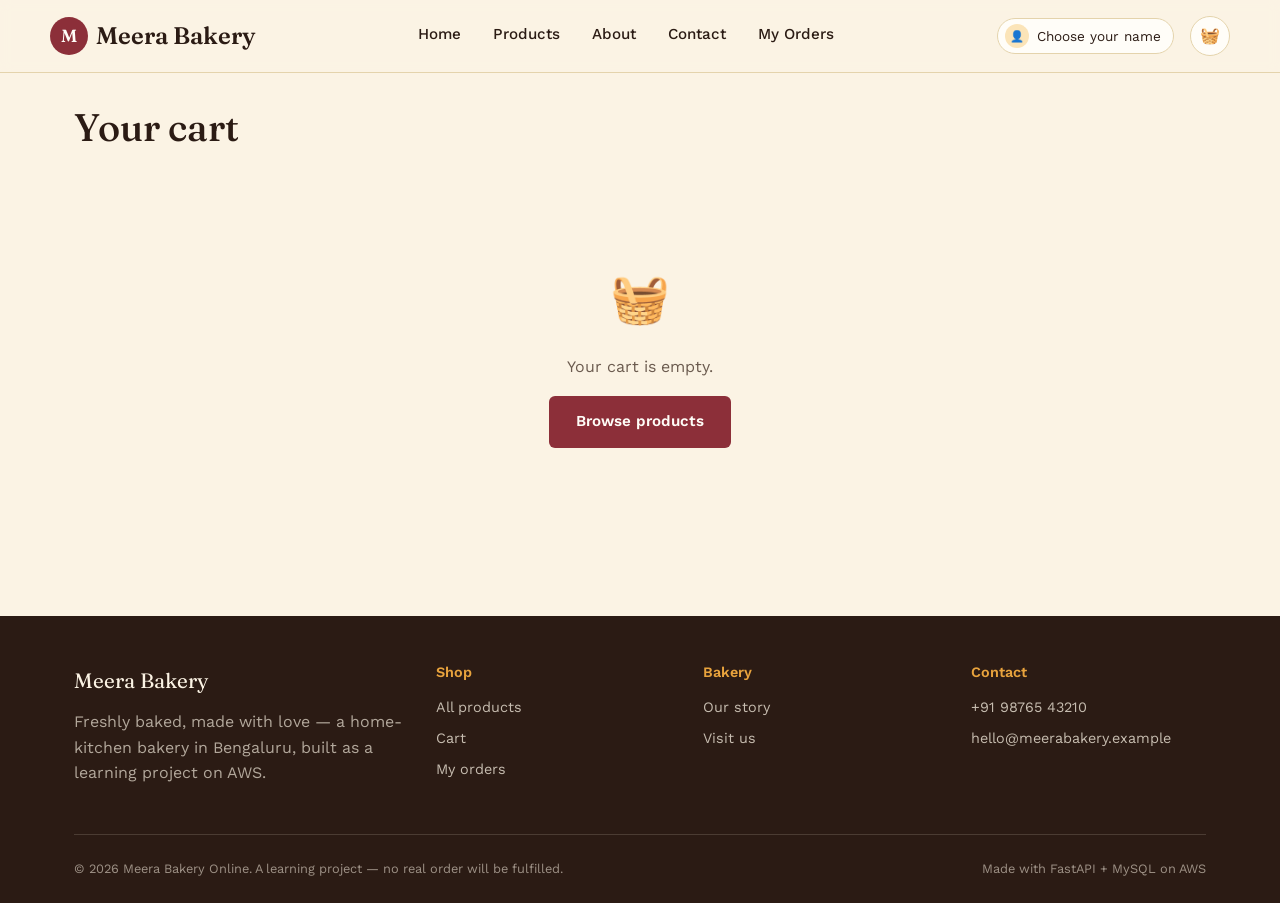
==== frontend/cart.html @ 74967118 "first commit" ====
<!DOCTYPE html>
<html lang="en">
<head>
  <meta charset="UTF-8" />
  <meta name="viewport" content="width=device-width, initial-scale=1.0" />
  <meta name="description" content="Your cart — Meera Bakery Online." />
  <title>Your Cart — Meera Bakery Online</title>
  <link rel="preconnect" href="https://fonts.googleapis.com" />
  <link rel="preconnect" href="https://fonts.gstatic.com" crossorigin />
  <link href="https://fonts.googleapis.com/css2?family=Fraunces:ital,opsz,wght@0,9..144,500;0,9..144,600;1,9..144,500&family=Work+Sans:wght@400;500;600;700&display=swap" rel="stylesheet" />
  <link rel="stylesheet" href="css/style.css" />
</head>
<body>

  <header class="site-header">
    <div class="container site-header__bar">
      <a href="index.html" class="brand">
        <span class="brand__mark">M</span>
        Meera Bakery
      </a>
      <nav class="main-nav" id="mainNav">
        <a href="index.html" data-nav="index.html">Home</a>
        <a href="products.html" data-nav="products.html">Products</a>
        <a href="index.html#about" data-nav="">About</a>
        <a href="index.html#contact" data-nav="">Contact</a>
        <a href="orders.html" data-nav="orders.html">My Orders</a>
      </nav>
      <div class="header-actions">
        <button type="button" class="identity-chip" id="identityChip">
          <span class="identity-chip__avatar">👤</span>
          <span id="identityLabel">Choose your name</span>
        </button>
        <a href="cart.html" class="cart-btn" aria-label="View cart">
          🧺
          <span class="cart-badge" id="cartCount" hidden>0</span>
        </a>
        <button type="button" class="nav-toggle" id="navToggle" aria-label="Toggle menu">
          <span></span><span></span><span></span>
        </button>
      </div>
    </div>
  </header>

  <div class="identity-modal" id="identityModal" hidden>
    <div class="identity-modal__panel">
      <div class="identity-modal__head">
        <h3>Who's ordering?</h3>
        <button type="button" id="identityClose" aria-label="Close">✕</button>
      </div>
      <p class="form-hint">This demo has no sign-up yet — pick an existing customer record to browse as them.</p>
      <ul class="identity-list" id="identityList"></ul>
    </div>
  </div>

  <main>
    <section class="section" style="padding-top:32px;">
      <div class="container">
        <h1 style="font-size:clamp(1.8rem,3.5vw,2.4rem);">Your cart</h1>
        <div id="cartContent"><!-- rendered by cart-page.js --></div>
      </div>
    </section>
  </main>

  <footer class="site-footer">
    <div class="container">
      <div class="footer-grid">
        <div>
          <div class="footer-brand">Meera Bakery</div>
          <p>Freshly baked, made with love — a home-kitchen bakery in Bengaluru, built as a learning project on AWS.</p>
        </div>
        <div class="footer-col">
          <h4>Shop</h4>
          <a href="products.html">All products</a>
          <a href="cart.html">Cart</a>
          <a href="orders.html">My orders</a>
        </div>
        <div class="footer-col">
          <h4>Bakery</h4>
          <a href="index.html#about">Our story</a>
          <a href="index.html#contact">Visit us</a>
        </div>
        <div class="footer-col">
          <h4>Contact</h4>
          <a href="tel:+919876543210">+91 98765 43210</a>
          <a href="mailto:hello@meerabakery.example">hello@meerabakery.example</a>
        </div>
      </div>
      <div class="footer-bottom">
        <span>© 2026 Meera Bakery Online. A learning project — no real order will be fulfilled.</span>
        <span>Made with FastAPI + MySQL on AWS</span>
      </div>
    </div>
  </footer>

  <div class="toast" id="toast"></div>

  <script src="js/api.js"></script>
  <script src="js/state.js"></script>
  <script src="js/nav.js"></script>
  <script src="js/cart-page.js"></script>
</body>
</html>
---- frontend/css/style.css ----
/* =============================================================================
   Meera Bakery Online — Design System
   =============================================================================
   Palette: warm parchment paper, deep espresso ink, berry-jam accent,
   honey-butter secondary. Deliberately avoids the generic cream+terracotta
   SaaS default — this leans into a "bakery box / market stall" feel instead.

   Type: Fraunces (display serif, a little quirky and hand-set) for
   headlines, Work Sans for UI and body copy.
   ============================================================================= */

:root {
  /* ---- Color tokens ---- */
  --paper:        #FBF3E4;   /* warm parchment background */
  --paper-deep:   #F1E4C9;   /* alternating section background */
  --paper-line:   #E4D3AC;   /* hairline borders on paper */
  --ink:          #2B1B14;   /* deep espresso — primary text */
  --ink-soft:     #6B5B4F;   /* secondary text */
  --jam:          #8C2F39;   /* berry accent — primary CTA, links */
  --jam-dark:     #6E2029;   /* hover state for jam */
  --butter:       #E8A33D;   /* honey accent — badges, highlights */
  --butter-soft:  #FBE4B8;   /* butter tint background */
  --sage:         #6B7A5E;   /* muted green — success / fresh */
  --sage-soft:    #E4E9DD;
  --danger:       #A5362A;
  --danger-soft:  #F5DEDA;
  --white:        #FFFDF8;

  /* ---- Type ---- */
  --font-display: 'Fraunces', Georgia, serif;
  --font-body: 'Work Sans', -apple-system, BlinkMacSystemFont, sans-serif;

  /* ---- Spacing scale ---- */
  --space-1: 0.25rem;
  --space-2: 0.5rem;
  --space-3: 0.75rem;
  --space-4: 1rem;
  --space-5: 1.5rem;
  --space-6: 2rem;
  --space-7: 3rem;
  --space-8: 4.5rem;
  --space-9: 6rem;

  /* ---- Shape ---- */
  --radius-sm: 6px;
  --radius-md: 10px;
  --radius-box: 4px 4px 18px 18px; /* bakery-box lid feel on cards */
  --shadow-card: 0 1px 2px rgba(43, 27, 20, 0.06), 0 8px 24px rgba(43, 27, 20, 0.07);
  --shadow-pop: 0 12px 32px rgba(43, 27, 20, 0.16);

  --container: 1180px;
}

/* =============================================================================
   Reset & base
   ============================================================================= */

*, *::before, *::after { box-sizing: border-box; }

html {
  scroll-behavior: smooth;
}

@media (prefers-reduced-motion: reduce) {
  html { scroll-behavior: auto; }
  *, *::before, *::after {
    animation-duration: 0.01ms !important;
    animation-iteration-count: 1 !important;
    transition-duration: 0.01ms !important;
  }
}

body {
  margin: 0;
  font-family: var(--font-body);
  font-size: 16px;
  line-height: 1.6;
  color: var(--ink);
  background: var(--paper);
  -webkit-font-smoothing: antialiased;
}

img { max-width: 100%; display: block; }

a { color: var(--jam); text-decoration: none; }
a:hover { color: var(--jam-dark); }

h1, h2, h3, h4 {
  font-family: var(--font-display);
  font-weight: 600;
  line-height: 1.15;
  margin: 0 0 var(--space-4);
  color: var(--ink);
}

h1 { font-size: clamp(2.4rem, 5vw, 3.6rem); font-weight: 500; }
h2 { font-size: clamp(1.8rem, 3.2vw, 2.4rem); }
h3 { font-size: 1.3rem; }

p { margin: 0 0 var(--space-4); color: var(--ink-soft); }

ul { list-style: none; margin: 0; padding: 0; }

button, input, select, textarea { font-family: inherit; font-size: inherit; }

:focus-visible {
  outline: 2px solid var(--jam);
  outline-offset: 2px;
}

.container {
  max-width: var(--container);
  margin: 0 auto;
  padding: 0 var(--space-5);
}

.section {
  padding: var(--space-8) 0;
}

.section--deep {
  background: var(--paper-deep);
}

.eyebrow {
  display: inline-block;
  font-size: 0.85rem;
  color: var(--jam);
  font-weight: 600;
  margin-bottom: var(--space-2);
  letter-spacing: 0.01em;
}

.section-head {
  max-width: 640px;
  margin: 0 0 var(--space-6);
}

.section-head--center {
  margin-left: auto;
  margin-right: auto;
  text-align: center;
}

/* Scalloped divider — signature motif used between major sections */
.scallop {
  height: 22px;
  width: 100%;
  background-image: radial-gradient(circle at 11px -6px, transparent 12px, var(--paper) 13px);
  background-size: 24px 22px;
  background-repeat: repeat-x;
}
.scallop--deep {
  background-image: radial-gradient(circle at 11px -6px, transparent 12px, var(--paper-deep) 13px);
}
.scallop--ink {
  background-image: radial-gradient(circle at 11px -6px, transparent 12px, var(--ink) 13px);
}

/* =============================================================================
   Buttons
   ============================================================================= */

.btn {
  display: inline-flex;
  align-items: center;
  justify-content: center;
  gap: var(--space-2);
  border-radius: var(--radius-sm);
  padding: 0.85em 1.7em;
  font-weight: 600;
  font-size: 0.95rem;
  border: 1.5px solid transparent;
  cursor: pointer;
  transition: transform 120ms ease, background-color 120ms ease, border-color 120ms ease, color 120ms ease;
}
.btn:active { transform: translateY(1px); }

.btn--primary {
  background: var(--jam);
  color: var(--white);
}
.btn--primary:hover { background: var(--jam-dark); color: var(--white); }

.btn--ghost {
  background: transparent;
  border-color: var(--ink);
  color: var(--ink);
}
.btn--ghost:hover { background: var(--ink); color: var(--paper); }

.btn--outline {
  background: transparent;
  border-color: var(--jam);
  color: var(--jam);
}
.btn--outline:hover { background: var(--jam); color: var(--white); }

.btn--sm { padding: 0.55em 1.1em; font-size: 0.85rem; }
.btn--block { width: 100%; }
.btn:disabled { opacity: 0.5; cursor: not-allowed; }

.link-arrow {
  font-weight: 600;
  color: var(--ink);
  border-bottom: 1.5px solid var(--butter);
  padding-bottom: 2px;
}
.link-arrow:hover { color: var(--jam); border-color: var(--jam); }

/* =============================================================================
   Header / Nav
   ============================================================================= */

.site-header {
  position: sticky;
  top: 0;
  z-index: 50;
  background: rgba(251, 243, 228, 0.92);
  backdrop-filter: blur(6px);
  border-bottom: 1px solid var(--paper-line);
}

.site-header__bar {
  display: flex;
  align-items: center;
  justify-content: space-between;
  padding: var(--space-4) 0;
}

.brand {
  display: flex;
  align-items: center;
  gap: var(--space-2);
  font-family: var(--font-display);
  font-size: 1.5rem;
  font-weight: 600;
  color: var(--ink);
}
.brand:hover { color: var(--ink); }
.brand__mark {
  width: 38px; height: 38px;
  border-radius: 50%;
  background: var(--jam);
  color: var(--white);
  display: flex; align-items: center; justify-content: center;
  font-size: 1.1rem;
  flex-shrink: 0;
}

.main-nav {
  display: flex;
  align-items: center;
  gap: var(--space-6);
}
.main-nav a {
  color: var(--ink);
  font-weight: 500;
  font-size: 0.95rem;
  position: relative;
  padding-bottom: 3px;
}
.main-nav a::after {
  content: "";
  position: absolute;
  left: 0; right: 100%;
  bottom: 0;
  height: 2px;
  background: var(--jam);
  transition: right 160ms ease;
}
.main-nav a:hover::after,
.main-nav a.is-active::after { right: 0; }
.main-nav a.is-active { color: var(--jam); }

.header-actions {
  display: flex;
  align-items: center;
  gap: var(--space-4);
}

.identity-chip {
  display: flex;
  align-items: center;
  gap: var(--space-2);
  background: var(--white);
  border: 1px solid var(--paper-line);
  border-radius: 999px;
  padding: 0.4em 0.9em 0.4em 0.5em;
  font-size: 0.85rem;
  cursor: pointer;
  color: var(--ink);
}
.identity-chip:hover { border-color: var(--jam); color: var(--ink); }
.identity-chip__avatar {
  width: 24px; height: 24px;
  border-radius: 50%;
  background: var(--butter-soft);
  color: var(--jam-dark);
  display: flex; align-items: center; justify-content: center;
  font-size: 0.7rem; font-weight: 700;
}

.cart-btn {
  position: relative;
  display: flex;
  align-items: center;
  justify-content: center;
  width: 40px; height: 40px;
  border-radius: 50%;
  background: var(--white);
  border: 1px solid var(--paper-line);
  color: var(--ink);
}
.cart-btn:hover { border-color: var(--jam); color: var(--jam); }
.cart-badge {
  position: absolute;
  top: -4px; right: -4px;
  background: var(--jam);
  color: var(--white);
  font-size: 0.65rem;
  font-weight: 700;
  min-width: 18px; height: 18px;
  border-radius: 999px;
  display: flex; align-items: center; justify-content: center;
  padding: 0 4px;
}
.cart-badge[hidden] { display: none; }

.nav-toggle {
  display: none;
  flex-direction: column;
  gap: 5px;
  background: none;
  border: none;
  cursor: pointer;
  padding: 8px;
}
.nav-toggle span {
  width: 22px; height: 2px;
  background: var(--ink);
  border-radius: 2px;
}

@media (max-width: 860px) {
  .main-nav { display: none; }
  .main-nav.is-open {
    display: flex;
    flex-direction: column;
    position: absolute;
    top: 100%; left: 0; right: 0;
    background: var(--paper);
    padding: var(--space-5);
    gap: var(--space-4);
    border-bottom: 1px solid var(--paper-line);
    box-shadow: var(--shadow-pop);
  }
  .nav-toggle { display: flex; }
}

/* =============================================================================
   Hero
   ============================================================================= */

.hero {
  padding: var(--space-8) 0 var(--space-7);
  background: linear-gradient(180deg, var(--butter-soft) 0%, var(--paper) 78%);
}
.hero__grid {
  display: grid;
  grid-template-columns: 1.1fr 0.9fr;
  gap: var(--space-7);
  align-items: center;
}
.hero__eyebrow {
  color: var(--jam);
  font-weight: 600;
  font-size: 0.95rem;
  margin-bottom: var(--space-3);
}
.hero h1 { margin-bottom: var(--space-5); }
.hero h1 em {
  font-style: italic;
  color: var(--jam);
}
.hero p.lead {
  font-size: 1.1rem;
  max-width: 46ch;
  margin-bottom: var(--space-6);
}
.hero__actions {
  display: flex;
  align-items: center;
  gap: var(--space-5);
  flex-wrap: wrap;
}

.hero__art {
  position: relative;
  aspect-ratio: 1 / 1;
  border-radius: var(--radius-box);
  background: var(--jam);
  display: flex;
  align-items: center;
  justify-content: center;
  overflow: hidden;
  box-shadow: var(--shadow-pop);
}
.hero__art-emoji {
  font-size: 7rem;
  filter: drop-shadow(0 12px 18px rgba(0,0,0,0.25));
}
.hero__stamp {
  position: absolute;
  top: 18px; right: 18px;
  background: var(--butter);
  color: var(--ink);
  font-weight: 700;
  font-size: 0.75rem;
  padding: 0.6em 1em;
  border-radius: 50%;
  width: 78px; height: 78px;
  display: flex; align-items: center; justify-content: center;
  text-align: center;
  line-height: 1.2;
  transform: rotate(8deg);
  border: 2px dashed rgba(43,27,20,0.35);
}

@media (max-width: 860px) {
  .hero__grid { grid-template-columns: 1fr; }
  .hero__art { max-width: 340px; margin: 0 auto; }
}

/* =============================================================================
   Category strip
   ============================================================================= */

.category-strip {
  display: grid;
  grid-template-columns: repeat(5, 1fr);
  gap: var(--space-4);
}
.category-tag {
  background: var(--white);
  border: 1px dashed var(--paper-line);
  border-radius: var(--radius-sm);
  padding: var(--space-5) var(--space-3);
  text-align: center;
  color: var(--ink);
  transition: transform 140ms ease, border-color 140ms ease;
}
.category-tag:nth-child(2n) { transform: rotate(-1deg); }
.category-tag:nth-child(2n+1) { transform: rotate(0.8deg); }
.category-tag:hover {
  transform: translateY(-3px) rotate(0deg);
  border-color: var(--jam);
  color: var(--jam);
  border-style: solid;
}
.category-tag__icon { font-size: 1.8rem; margin-bottom: var(--space-2); }
.category-tag__name { font-weight: 600; font-size: 0.95rem; }

@media (max-width: 760px) {
  .category-strip { grid-template-columns: repeat(2, 1fr); }
}

/* =============================================================================
   Product grid & cards
   ============================================================================= */

.product-grid {
  display: grid;
  grid-template-columns: repeat(auto-fill, minmax(240px, 1fr));
  gap: var(--space-5);
}

.product-card {
  background: var(--white);
  border: 1px solid var(--paper-line);
  border-radius: var(--radius-box);
  overflow: hidden;
  display: flex;
  flex-direction: column;
  box-shadow: var(--shadow-card);
  transition: transform 160ms ease, box-shadow 160ms ease;
}
.product-card:hover {
  transform: translateY(-4px);
  box-shadow: var(--shadow-pop);
}
.product-card__media {
  aspect-ratio: 4 / 3;
  background: var(--butter-soft);
  display: flex;
  align-items: center;
  justify-content: center;
  font-size: 3rem;
  position: relative;
}
.product-card__tag {
  position: absolute;
  top: 10px; left: 10px;
  background: var(--ink);
  color: var(--paper);
  font-size: 0.7rem;
  font-weight: 600;
  padding: 0.3em 0.7em;
  border-radius: 999px;
}
.product-card__tag--low {
  background: var(--danger);
}
.product-card__body {
  padding: var(--space-4) var(--space-4) var(--space-5);
  display: flex;
  flex-direction: column;
  gap: var(--space-2);
  flex: 1;
}
.product-card__category {
  font-size: 0.75rem;
  color: var(--ink-soft);
  text-transform: uppercase;
  letter-spacing: 0.04em;
}
.product-card__name {
  font-family: var(--font-display);
  font-size: 1.1rem;
  font-weight: 600;
  color: var(--ink);
}
.product-card__row {
  margin-top: auto;
  display: flex;
  align-items: center;
  justify-content: space-between;
  padding-top: var(--space-2);
}
.product-card__price {
  font-family: var(--font-display);
  font-size: 1.2rem;
  font-weight: 600;
  color: var(--jam);
}
.product-card__price span {
  font-size: 0.8rem;
  color: var(--ink-soft);
  font-family: var(--font-body);
  font-weight: 400;
}

.icon-btn {
  width: 38px; height: 38px;
  border-radius: 50%;
  background: var(--ink);
  color: var(--paper);
  border: none;
  display: flex; align-items: center; justify-content: center;
  cursor: pointer;
  font-size: 1.1rem;
  transition: background 140ms ease;
  flex-shrink: 0;
}
.icon-btn:hover { background: var(--jam); }
.icon-btn:disabled { background: var(--paper-line); color: var(--ink-soft); cursor: not-allowed; }

/* Filter tabs (Products page) */
.filter-tabs {
  display: flex;
  flex-wrap: wrap;
  gap: var(--space-3);
  margin-bottom: var(--space-6);
}
.filter-tab {
  background: var(--white);
  border: 1px solid var(--paper-line);
  border-radius: 999px;
  padding: 0.5em 1.2em;
  font-size: 0.9rem;
  font-weight: 500;
  color: var(--ink);
  cursor: pointer;
}
.filter-tab:hover { border-color: var(--jam); }
.filter-tab.is-active {
  background: var(--ink);
  color: var(--paper);
  border-color: var(--ink);
}

/* =============================================================================
   Product detail
   ============================================================================= */

.detail-grid {
  display: grid;
  grid-template-columns: 0.9fr 1.1fr;
  gap: var(--space-8);
  align-items: flex-start;
}
.detail-media {
  aspect-ratio: 1 / 1;
  background: var(--butter-soft);
  border-radius: var(--radius-box);
  display: flex; align-items: center; justify-content: center;
  font-size: 6rem;
  position: sticky;
  top: 96px;
}
.detail-category {
  font-size: 0.85rem;
  color: var(--jam);
  font-weight: 600;
  margin-bottom: var(--space-2);
}
.detail-price {
  font-family: var(--font-display);
  font-size: 2rem;
  color: var(--jam);
  margin-bottom: var(--space-4);
}
.stock-line {
  display: flex;
  align-items: center;
  gap: var(--space-2);
  font-size: 0.9rem;
  margin-bottom: var(--space-5);
}
.dot {
  width: 8px; height: 8px; border-radius: 50%;
  background: var(--sage);
  flex-shrink: 0;
}
.dot--low { background: var(--butter); }
.dot--out { background: var(--danger); }

.qty-stepper {
  display: inline-flex;
  align-items: center;
  border: 1px solid var(--paper-line);
  border-radius: var(--radius-sm);
  overflow: hidden;
}
.qty-stepper button {
  background: var(--paper-deep);
  border: none;
  width: 40px; height: 44px;
  font-size: 1.1rem;
  cursor: pointer;
  color: var(--ink);
}
.qty-stepper button:hover { background: var(--butter-soft); }
.qty-stepper input {
  width: 48px;
  border: none;
  text-align: center;
  font-size: 1rem;
  height: 44px;
  -moz-appearance: textfield;
}
.qty-stepper input::-webkit-outer-spin-button,
.qty-stepper input::-webkit-inner-spin-button { -webkit-appearance: none; margin: 0; }

@media (max-width: 800px) {
  .detail-grid { grid-template-columns: 1fr; }
  .detail-media { position: static; }
}

/* =============================================================================
   Cart page
   ============================================================================= */

.cart-layout {
  display: grid;
  grid-template-columns: 1.6fr 1fr;
  gap: var(--space-7);
  align-items: flex-start;
}

.cart-line {
  display: grid;
  grid-template-columns: 64px 1fr auto auto;
  gap: var(--space-4);
  align-items: center;
  padding: var(--space-4) 0;
  border-bottom: 1px solid var(--paper-line);
}
.cart-line__thumb {
  width: 64px; height: 64px;
  border-radius: var(--radius-sm);
  background: var(--butter-soft);
  display: flex; align-items: center; justify-content: center;
  font-size: 1.8rem;
}
.cart-line__name { font-weight: 600; color: var(--ink); }
.cart-line__price { font-size: 0.85rem; color: var(--ink-soft); }
.cart-line__total { font-weight: 600; font-family: var(--font-display); white-space: nowrap; }
.cart-line__remove {
  background: none; border: none; color: var(--ink-soft); cursor: pointer;
  font-size: 0.8rem; text-decoration: underline; padding: 0;
}
.cart-line__remove:hover { color: var(--danger); }

.summary-card {
  background: var(--white);
  border: 1px solid var(--paper-line);
  border-radius: var(--radius-md);
  padding: var(--space-5);
  position: sticky;
  top: 96px;
}
.summary-row {
  display: flex;
  justify-content: space-between;
  font-size: 0.95rem;
  padding: var(--space-2) 0;
  color: var(--ink-soft);
}
.summary-row--total {
  border-top: 1px solid var(--paper-line);
  margin-top: var(--space-3);
  padding-top: var(--space-4);
  font-weight: 700;
  color: var(--ink);
  font-size: 1.1rem;
}
.summary-note {
  font-size: 0.8rem;
  color: var(--ink-soft);
  margin-top: var(--space-3);
}

.empty-state {
  text-align: center;
  padding: var(--space-9) var(--space-5);
  color: var(--ink-soft);
}
.empty-state__icon { font-size: 3rem; margin-bottom: var(--space-4); }

@media (max-width: 860px) {
  .cart-layout { grid-template-columns: 1fr; }
  .summary-card { position: static; }
}

/* =============================================================================
   Checkout
   ============================================================================= */

.checkout-steps {
  display: flex;
  align-items: center;
  gap: var(--space-3);
  margin-bottom: var(--space-7);
  flex-wrap: wrap;
}
.step {
  display: flex; align-items: center; gap: var(--space-2);
  font-size: 0.9rem; color: var(--ink-soft);
}
.step__num {
  width: 26px; height: 26px;
  border-radius: 50%;
  border: 1.5px solid var(--paper-line);
  display: flex; align-items: center; justify-content: center;
  font-size: 0.8rem; font-weight: 700;
}
.step.is-active { color: var(--ink); }
.step.is-active .step__num { border-color: var(--jam); background: var(--jam); color: var(--white); }
.step-divider { width: 32px; height: 1px; background: var(--paper-line); }

.form-field { margin-bottom: var(--space-5); }
.form-field label {
  display: block;
  font-weight: 600;
  font-size: 0.9rem;
  margin-bottom: var(--space-2);
}
.form-field input,
.form-field textarea,
.form-field select {
  width: 100%;
  border: 1px solid var(--paper-line);
  border-radius: var(--radius-sm);
  padding: 0.75em 0.9em;
  background: var(--white);
  color: var(--ink);
}
.form-field input:focus,
.form-field textarea:focus,
.form-field select:focus { border-color: var(--jam); }
.form-hint { font-size: 0.8rem; color: var(--ink-soft); margin-top: var(--space-1); }

.address-option {
  display: flex;
  gap: var(--space-3);
  align-items: flex-start;
  border: 1px solid var(--paper-line);
  border-radius: var(--radius-sm);
  padding: var(--space-4);
  margin-bottom: var(--space-3);
  cursor: pointer;
}
.address-option:has(input:checked) {
  border-color: var(--jam);
  background: var(--butter-soft);
}
.address-option input { margin-top: 4px; }
.address-option__label { font-weight: 600; font-size: 0.9rem; }
.address-option__body { font-size: 0.85rem; color: var(--ink-soft); }

.banner {
  border-radius: var(--radius-sm);
  padding: var(--space-4);
  font-size: 0.9rem;
  margin-bottom: var(--space-5);
}
.banner--error { background: var(--danger-soft); color: var(--danger); }
.banner--info { background: var(--sage-soft); color: #3E4A34; }
.banner[hidden] { display: none; }

/* =============================================================================
   Status badges (order lifecycle)
   ============================================================================= */

.status-badge {
  display: inline-flex;
  align-items: center;
  gap: var(--space-1);
  padding: 0.35em 0.9em;
  border-radius: 999px;
  font-size: 0.78rem;
  font-weight: 700;
  text-transform: capitalize;
}
.status-badge--pending    { background: #F1E4C9; color: #8A6A24; }
.status-badge--confirmed  { background: var(--sage-soft); color: #3E4A34; }
.status-badge--preparing  { background: var(--butter-soft); color: #8A5A17; }
.status-badge--shipped    { background: #DDE7F2; color: #2E4E70; }
.status-badge--delivered  { background: var(--sage-soft); color: #2F4A2A; }
.status-badge--cancelled  { background: var(--danger-soft); color: var(--danger); }

/* =============================================================================
   Order detail / history
   ============================================================================= */

.order-summary-card {
  border: 1px solid var(--paper-line);
  border-radius: var(--radius-md);
  background: var(--white);
  padding: var(--space-6);
  margin-bottom: var(--space-6);
}
.order-summary-card__head {
  display: flex;
  justify-content: space-between;
  align-items: flex-start;
  gap: var(--space-4);
  flex-wrap: wrap;
  margin-bottom: var(--space-5);
  padding-bottom: var(--space-5);
  border-bottom: 1px dashed var(--paper-line);
}

.order-row {
  display: grid;
  grid-template-columns: minmax(0,1fr) auto auto;
  gap: var(--space-2) var(--space-4);
  align-items: center;
  padding: var(--space-3) 0;
  border-bottom: 1px solid var(--paper-line);
  cursor: pointer;
}
.order-row:hover { background: var(--paper-deep); }
.order-row__id { font-weight: 600; color: var(--ink); }
.order-row__date { font-size: 0.85rem; color: var(--ink-soft); }
.order-row__total { font-weight: 600; font-family: var(--font-display); }

@media (max-width: 700px) {
  .order-row { grid-template-columns: 1fr auto; }
}

/* =============================================================================
   Footer
   ============================================================================= */

.site-footer {
  background: var(--ink);
  color: var(--paper);
  padding: var(--space-7) 0 var(--space-5);
}
.footer-grid {
  display: grid;
  grid-template-columns: 1.4fr 1fr 1fr 1fr;
  gap: var(--space-6);
  margin-bottom: var(--space-6);
}
.footer-brand {
  font-family: var(--font-display);
  font-size: 1.3rem;
  color: var(--paper);
  margin-bottom: var(--space-3);
}
.footer-grid p { color: rgba(251,243,228,0.65); }
.footer-col h4 {
  color: var(--butter);
  font-size: 0.9rem;
  font-family: var(--font-body);
  font-weight: 600;
  margin-bottom: var(--space-3);
}
.footer-col a {
  display: block;
  color: rgba(251,243,228,0.75);
  padding: var(--space-1) 0;
  font-size: 0.9rem;
}
.footer-col a:hover { color: var(--butter); }
.footer-bottom {
  border-top: 1px solid rgba(251,243,228,0.15);
  padding-top: var(--space-5);
  display: flex;
  justify-content: space-between;
  flex-wrap: wrap;
  gap: var(--space-3);
  font-size: 0.8rem;
  color: rgba(251,243,228,0.55);
}

@media (max-width: 760px) {
  .footer-grid { grid-template-columns: 1fr 1fr; }
}

/* =============================================================================
   Toast (add-to-cart feedback)
   ============================================================================= */

.toast {
  position: fixed;
  bottom: var(--space-6);
  left: 50%;
  transform: translateX(-50%) translateY(20px);
  background: var(--ink);
  color: var(--paper);
  padding: var(--space-3) var(--space-5);
  border-radius: var(--radius-sm);
  font-size: 0.9rem;
  font-weight: 500;
  box-shadow: var(--shadow-pop);
  z-index: 200;
  opacity: 0;
  pointer-events: none;
  transition: opacity 180ms ease, transform 180ms ease;
}
.toast.is-visible {
  opacity: 1;
  transform: translateX(-50%) translateY(0);
}

/* =============================================================================
   Utility
   ============================================================================= */

.text-center { text-align: center; }
.mt-0 { margin-top: 0; }
.skeleton {
  background: linear-gradient(90deg, var(--paper-deep) 25%, var(--white) 37%, var(--paper-deep) 63%);
  background-size: 400% 100%;
  animation: shimmer 1.4s ease infinite;
  border-radius: var(--radius-sm);
}
@keyframes shimmer {
  0% { background-position: 100% 50%; }
  100% { background-position: 0 50%; }
}
.spinner {
  width: 18px; height: 18px;
  border: 2.5px solid rgba(255,255,255,0.4);
  border-top-color: var(--white);
  border-radius: 50%;
  animation: spin 700ms linear infinite;
  display: inline-block;
}
@keyframes spin { to { transform: rotate(360deg); } }

.page-hero {
  padding: var(--space-7) 0 var(--space-6);
  background: var(--paper-deep);
  text-align: center;
}
.page-hero p { max-width: 52ch; margin-left: auto; margin-right: auto; }

.breadcrumb {
  font-size: 0.85rem;
  color: var(--ink-soft);
  margin-bottom: var(--space-4);
}
.breadcrumb a { color: var(--ink-soft); text-decoration: underline; }
.breadcrumb a:hover { color: var(--jam); }

/* =============================================================================
   Identity modal ("ordering as" picker)
   ============================================================================= */

.identity-modal {
  position: fixed;
  inset: 0;
  background: rgba(43, 27, 20, 0.45);
  z-index: 300;
  display: flex;
  align-items: flex-start;
  justify-content: center;
  padding: var(--space-8) var(--space-4);
  overflow-y: auto;
}
.identity-modal[hidden] { display: none; }

.identity-modal__panel {
  background: var(--paper);
  border-radius: var(--radius-md);
  max-width: 420px;
  width: 100%;
  padding: var(--space-6);
  box-shadow: var(--shadow-pop);
}
.identity-modal__head {
  display: flex;
  justify-content: space-between;
  align-items: center;
  margin-bottom: var(--space-2);
}
.identity-modal__head h3 { margin: 0; }
.identity-modal__head button {
  background: none; border: none; cursor: pointer;
  font-size: 1.1rem; color: var(--ink-soft); padding: 4px 8px;
}

.identity-list { max-height: 50vh; overflow-y: auto; margin-top: var(--space-4); }
.identity-list li { margin-bottom: var(--space-2); }

.identity-option {
  width: 100%;
  display: flex;
  align-items: center;
  gap: var(--space-3);
  text-align: left;
  background: var(--white);
  border: 1px solid var(--paper-line);
  border-radius: var(--radius-sm);
  padding: var(--space-3);
  cursor: pointer;
  font-family: inherit;
}
.identity-option:hover { border-color: var(--jam); background: var(--butter-soft); }
.identity-option strong { color: var(--ink); font-size: 0.92rem; }
.identity-option small { color: var(--ink-soft); }
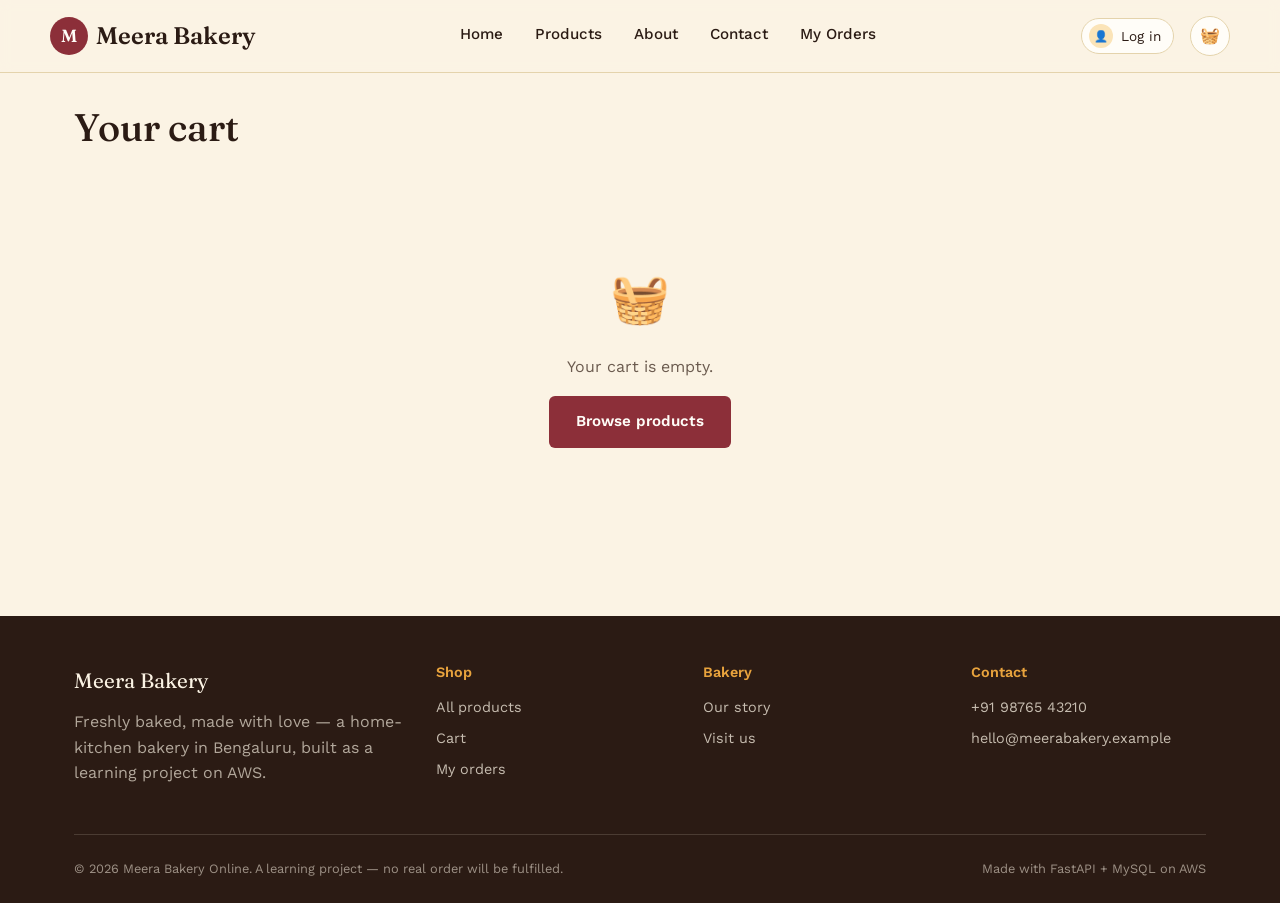
==== commit 09649ed9: "Update Meera Bakery frontend" ====
--- a/frontend/cart.html
+++ b/frontend/cart.html
@@ -28,7 +28,7 @@
       <div class="header-actions">
         <button type="button" class="identity-chip" id="identityChip">
           <span class="identity-chip__avatar">👤</span>
-          <span id="identityLabel">Choose your name</span>
+          <span id="identityLabel">Log in</span>
         </button>
         <a href="cart.html" class="cart-btn" aria-label="View cart">
           🧺
@@ -44,11 +44,40 @@
   <div class="identity-modal" id="identityModal" hidden>
     <div class="identity-modal__panel">
       <div class="identity-modal__head">
-        <h3>Who's ordering?</h3>
+        <h3>Log in</h3>
         <button type="button" id="identityClose" aria-label="Close">✕</button>
       </div>
-      <p class="form-hint">This demo has no sign-up yet — pick an existing customer record to browse as them.</p>
-      <ul class="identity-list" id="identityList"></ul>
+
+      <div id="loginBanner" class="banner banner--error" hidden></div>
+
+      <form id="requestOtpForm">
+        <p class="form-hint">Enter your email — we'll send you a 6-digit code.</p>
+        <div class="form-field">
+          <label for="loginEmail">Email</label>
+          <input type="email" id="loginEmail" required autocomplete="email" placeholder="you@example.com" />
+        </div>
+        <div id="signupNameFields" hidden>
+          <div class="form-field">
+            <label for="loginFirstName">First name</label>
+            <input type="text" id="loginFirstName" autocomplete="given-name" />
+          </div>
+          <div class="form-field">
+            <label for="loginLastName">Last name</label>
+            <input type="text" id="loginLastName" autocomplete="family-name" />
+          </div>
+        </div>
+        <button type="submit" class="btn btn--primary btn--block" id="sendCodeBtn">Send code</button>
+      </form>
+
+      <form id="verifyOtpForm" hidden>
+        <p class="form-hint">Enter the 6-digit code sent to <strong id="otpEmailLabel"></strong>.</p>
+        <div class="form-field">
+          <label for="loginOtpCode">Verification code</label>
+          <input type="text" id="loginOtpCode" inputmode="numeric" pattern="\d{6}" maxlength="6" required autocomplete="one-time-code" placeholder="000000" />
+        </div>
+        <button type="submit" class="btn btn--primary btn--block" id="verifyCodeBtn">Verify &amp; log in</button>
+        <button type="button" class="link-arrow" id="backToEmailBtn" style="margin-top:12px;display:inline-block;background:none;border:none;cursor:pointer;">← Use a different email</button>
+      </form>
     </div>
   </div>
 
